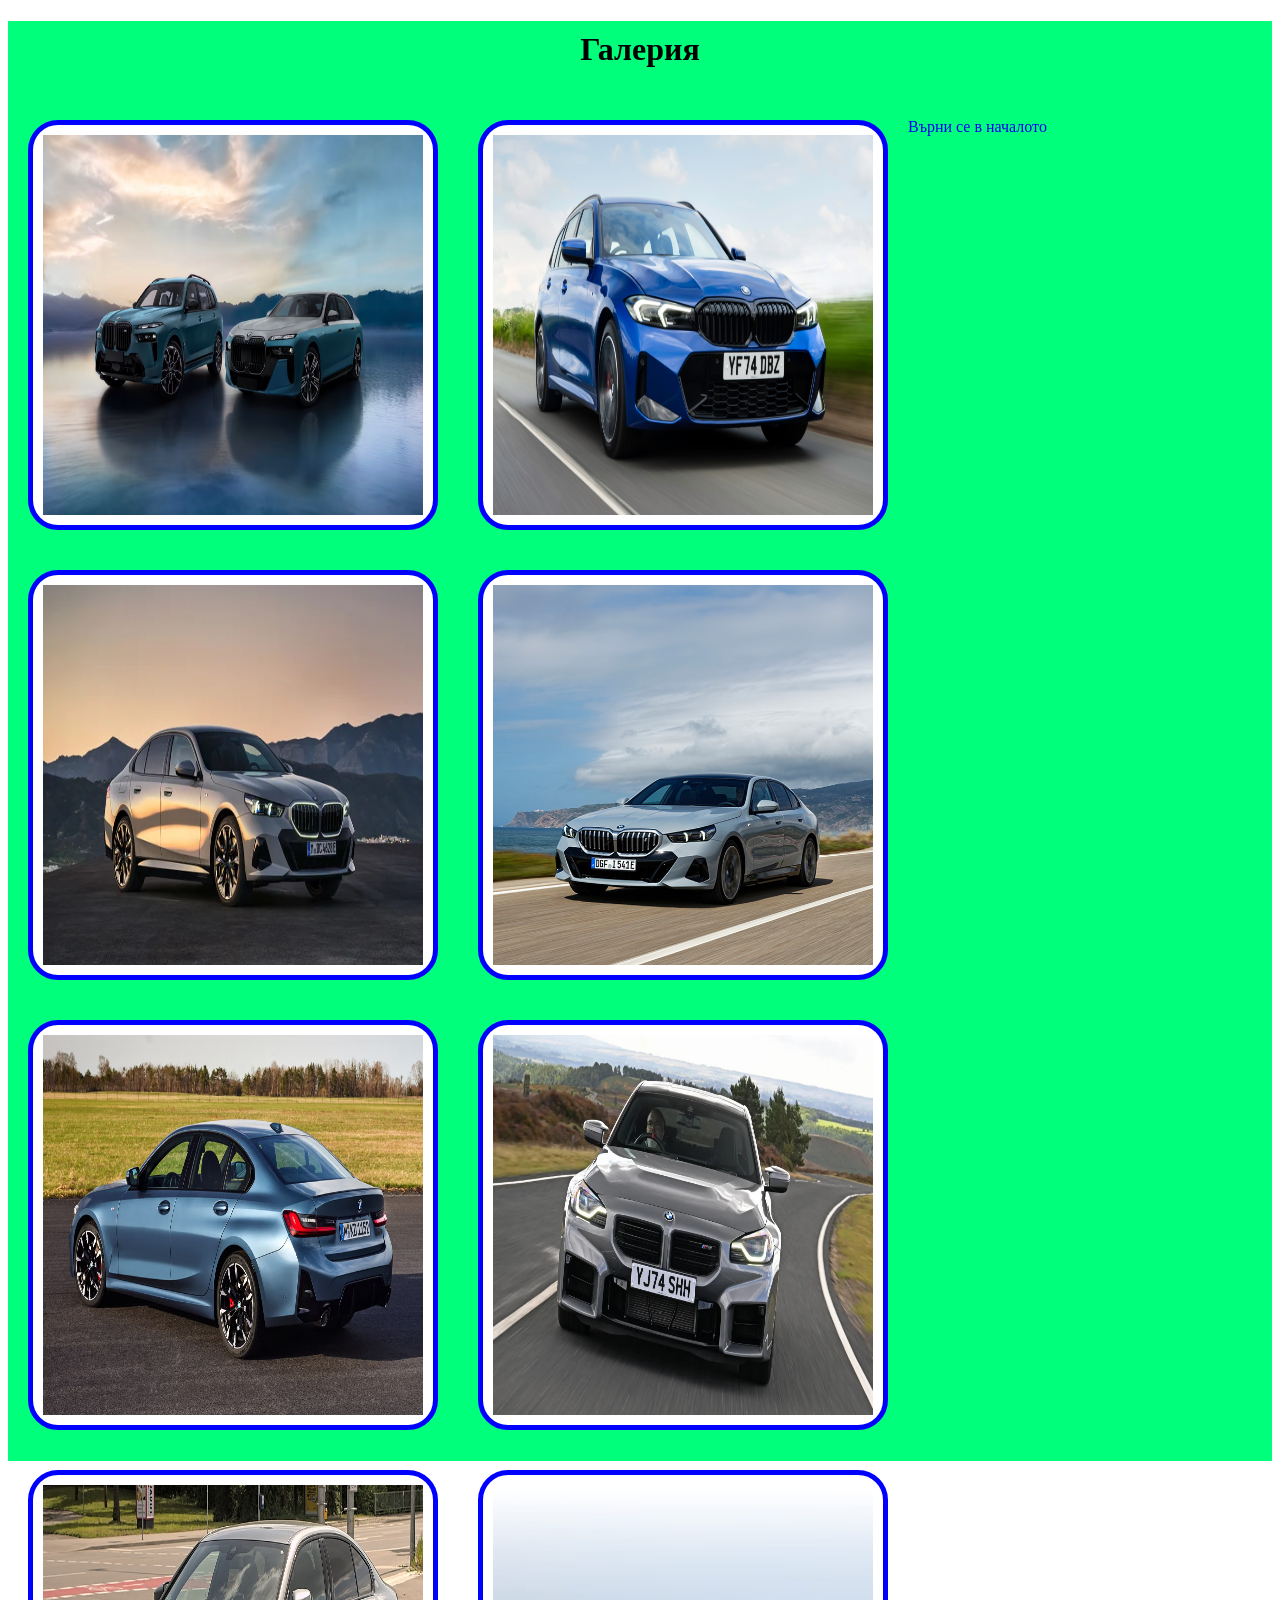
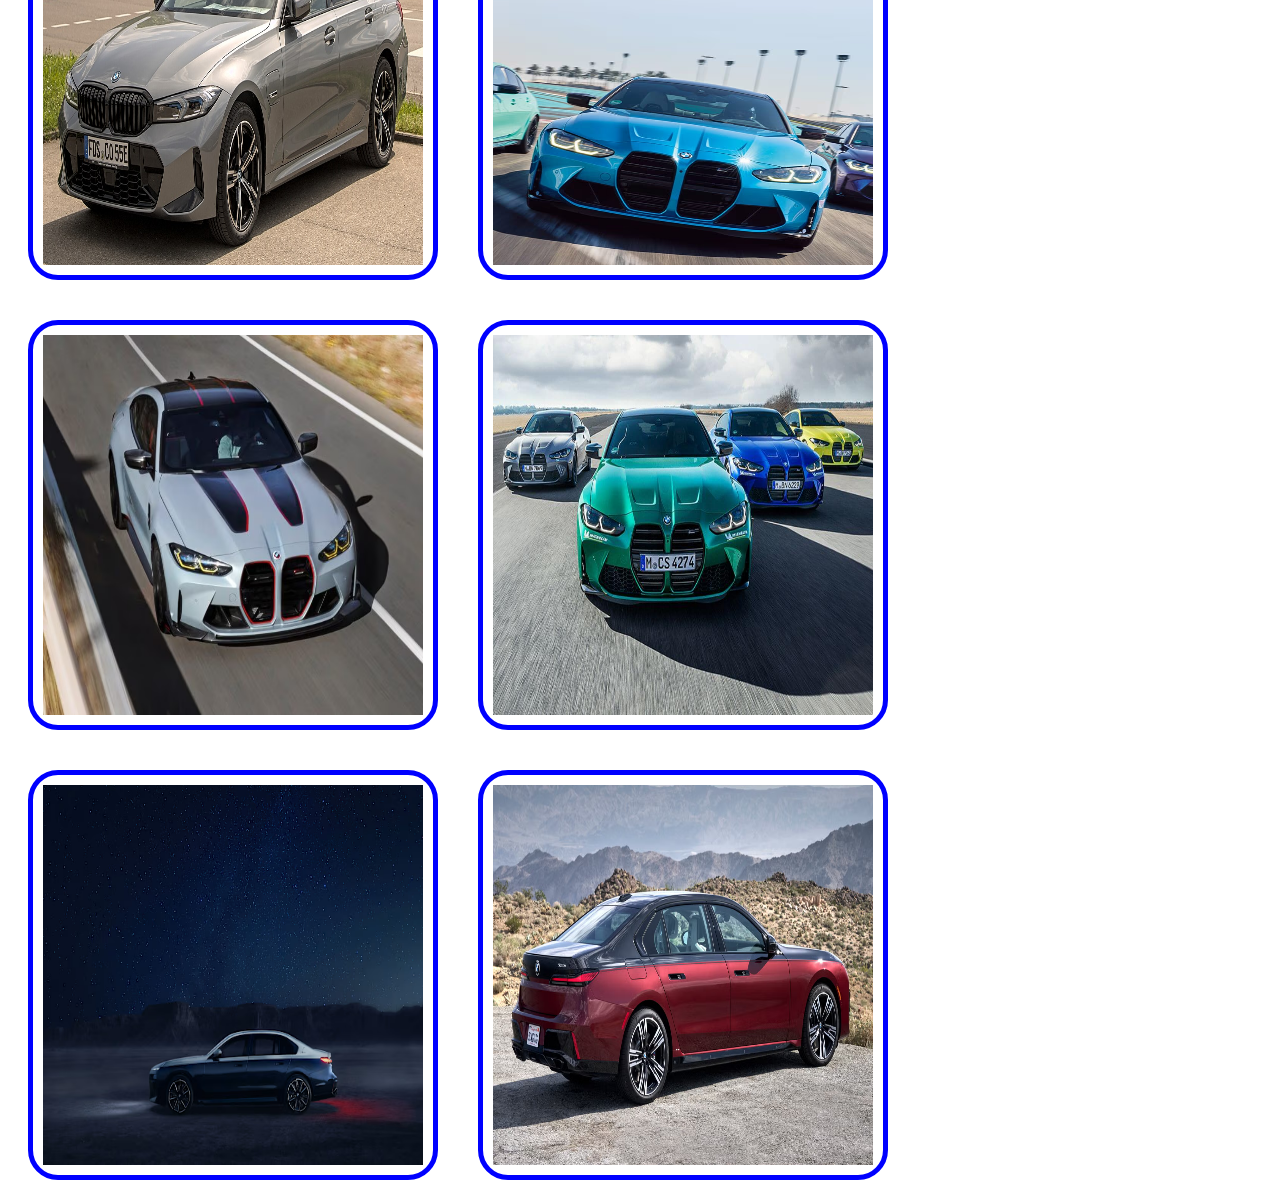
==== docs/gallery.html @ 27b83956 "added new site for BMW" ====
<!DOCTYPE html>
<html lang="en">
<head>
    <link rel="stylesheet" type="text/css" href="./styles/gallery.css"/>
</head>
<body>
     <div id="section">
            <h1> Галерия </h1>
            <div id="block1">
                <img id="snimka1" src="./images/gallery/1.avif">
            </div>
            <div id="block2">
                <img id="snimka2" src="./images/gallery/1-BMW-3-Series-Touring-review-2025-UK.jpg">
            </div>
            <div id="block3">
                <img id="snimka3" src="./images/gallery/20-2025-BMW-i5-eDrive40-front-view.webp">
            </div>
            <div id="block4">
                <img id="snimka4" src="./images/gallery/720x720-i5er.jpeg">
            </div>
            <div id="block5">
                <img id="snimka5" src="./images/gallery/2025-bmw-3-series-113-66562dd0d120a.avif">
            </div>
            <div id="block6">
                <img id="snimka6" src="./images/gallery/BMW M2 UK 2025 004_smchfb.webp">
            </div>
            <div id="block7">
                <img id="snimka7" src="./images/gallery/BMW_G20_(2022)_IMG_7316_(2).jpg">
            </div>
            <div id="block8">
                <img id="snimka8" src="./images/gallery/BMW-DDL-50YrsM_Overview_Design_07-Mobile.avif">
            </div>
            <div id="block9">
                <img id="snimka9" src="./images/gallery/BMW-LimitedEdition-M4-CSL-all.jpg.bmwimg.small.avif">
            </div>
            <div id="block10">
                <img id="snimka10" src="./images/gallery/BMW-M-Cars.jpg">
            </div>
            <div id="block11">
                <img id="snimka11" src="./images/gallery/image_1_.avif">
            </div>
            <div id="block12"> 
                <img id="snimka12" src="./images/gallery/p90486135-2023-bmw-760i-xdr-1667835080.avif">
            </div>
            <br>
            <a href="index.html"> Върни се в началото </a> </li>
        </div>
</body>
</html>
---- docs/styles/gallery.css ----
#header
{
    width: 100%;
    height: 60px;
    background-color: aqua; 
}
#nav
{
    width: 100%;
    height: 30px;
    background-color: rgb(238, 0, 255); 
}
#section
{
    width: 100%;
    height: 1440px;
    background-color: rgb(0, 255, 123); 
}    
.horizontal
{
    width: 36%;
    height: 30px;
    margin: 0 auto;
    background-color: pink;
}
.horizontal ul
{
    list-style-type: none;
}
.horizontal li
{
    float: left;
    padding-right: 30px;
}
.horizontal a
{
    font-size: 23px;
    color: black;
    display: block; 
    border-right: 2px solid white;
}
a:link 
{
    text-decoration: none;
}
a:hover 
{
    background-color: blue;
    color: white;
}
h1
{
    text-align: center;
    padding: 10px;
}
#block1
{
    width:400px;
    height:400px;
    background-color: white;
    float: left;
    border: 5px solid blue;
    border-radius: 30px;
    margin:20px;
}
#block2
{
    width:400px;
    height:400px;
    background-color: white;
    float: left;
    border: 5px solid blue;
    border-radius: 30px;
    margin:20px;
}
#block3
{
    width:400px;
    height:400px;
    background-color: white;
    float: left;
    border: 5px solid blue;
    border-radius: 30px;
    margin:20px;
}
#block4
{
    width:400px;
    height:400px;
    background-color: white;
    float: left;
    border: 5px solid blue;
    border-radius: 30px;
    margin:20px;
}
#block5
{
    width:400px;
    height:400px;
    background-color: white;
    float: left;
    border: 5px solid blue;
    border-radius: 30px;
    margin:20px;
}
#block6
{
    width:400px;
    height:400px;
    background-color: white;
    float: left;
    border: 5px solid blue;
    border-radius: 30px;
    margin:20px;
}
#block7
{
    width:400px;
    height:400px;
    background-color: white;
    float: left;
    border: 5px solid blue;
    border-radius: 30px;
    margin:20px;
}
#block8
{
    width:400px;
    height:400px;
    background-color: white;
    float: left;
    border: 5px solid blue;
    border-radius: 30px;
    margin:20px;
}
#block9
{
    width:400px;
    height:400px;
    background-color: white;
    float: left;
    border: 5px solid blue;
    border-radius: 30px;
    margin:20px;
}
#block10
{
    width:400px;
    height:400px;
    background-color: white;
    float: left;
    border: 5px solid blue;
    border-radius: 30px;
    margin:20px;
}
#block11
{
    width:400px;
    height:400px;
    background-color: white;
    float: left;
    border: 5px solid blue;
    border-radius: 30px;
    margin:20px;
}
#block12
{
    width:400px;
    height:400px;
    background-color: white;
    float: left;
    border: 5px solid blue;
    border-radius: 30px;
    margin:20px;
}
#snimka1
{
    width: 380px;
    height: 380px;
    margin: 10px;
}
#snimka2
{
    width: 380px;
    height: 380px;
    margin: 10px;
}
#snimka3
{
    width: 380px;
    height: 380px;
    margin: 10px;
}
#snimka4
{
    width: 380px;
    height: 380px;
    margin: 10px;
}
#snimka5
{
    width: 380px;
    height: 380px;
    margin: 10px;
}
#snimka6
{
    width: 380px;
    height: 380px;
    margin: 10px;
}
#snimka7
{
    width: 380px;
    height: 380px;
    margin: 10px;
}
#snimka8
{
    width: 380px;
    height: 380px;
    margin: 10px;
}
#snimka9
{
    width: 380px;
    height: 380px;
    margin: 10px;
}
#snimka10
{
    width: 380px;
    height: 380px;
    margin: 10px;
}
#snimka11
{
    width: 380px;
    height: 380px;
    margin: 10px;
}
#snimka12
{
    width: 380px;
    height: 380px;
    margin: 10px;
}
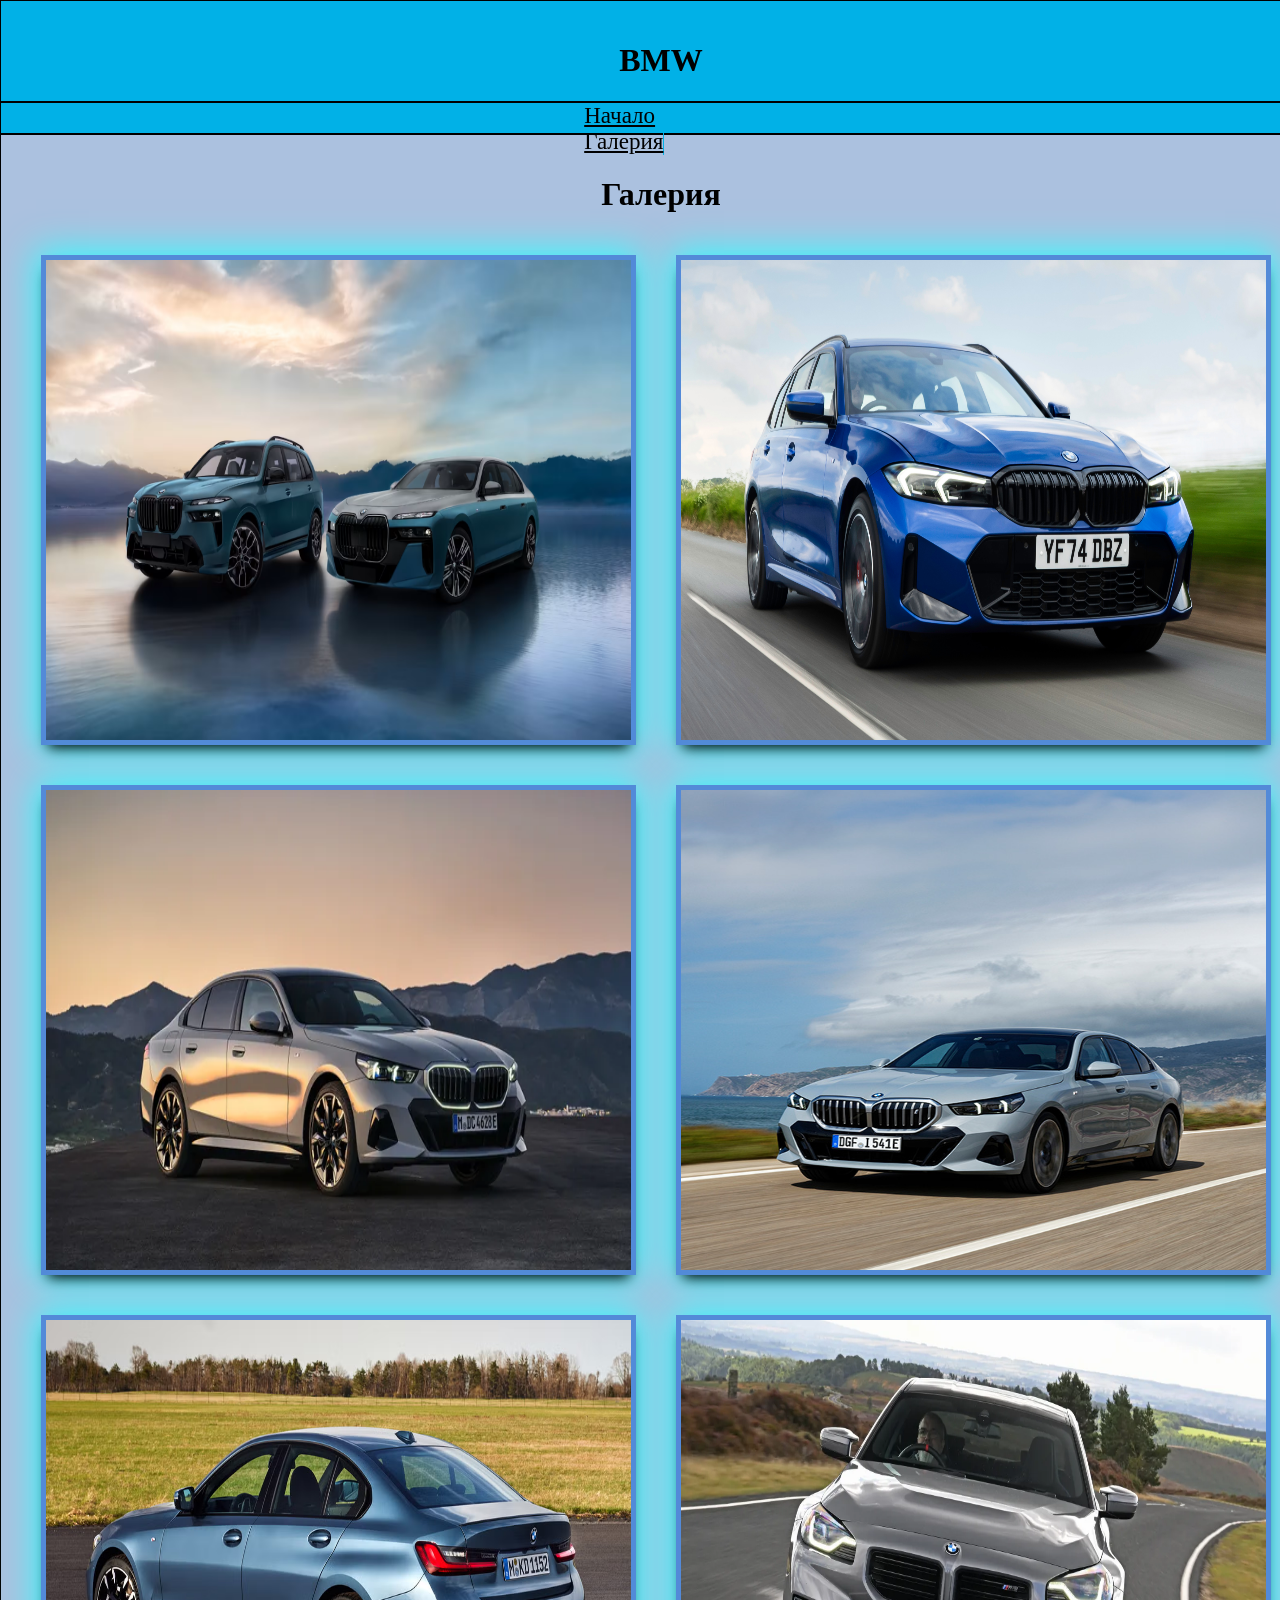
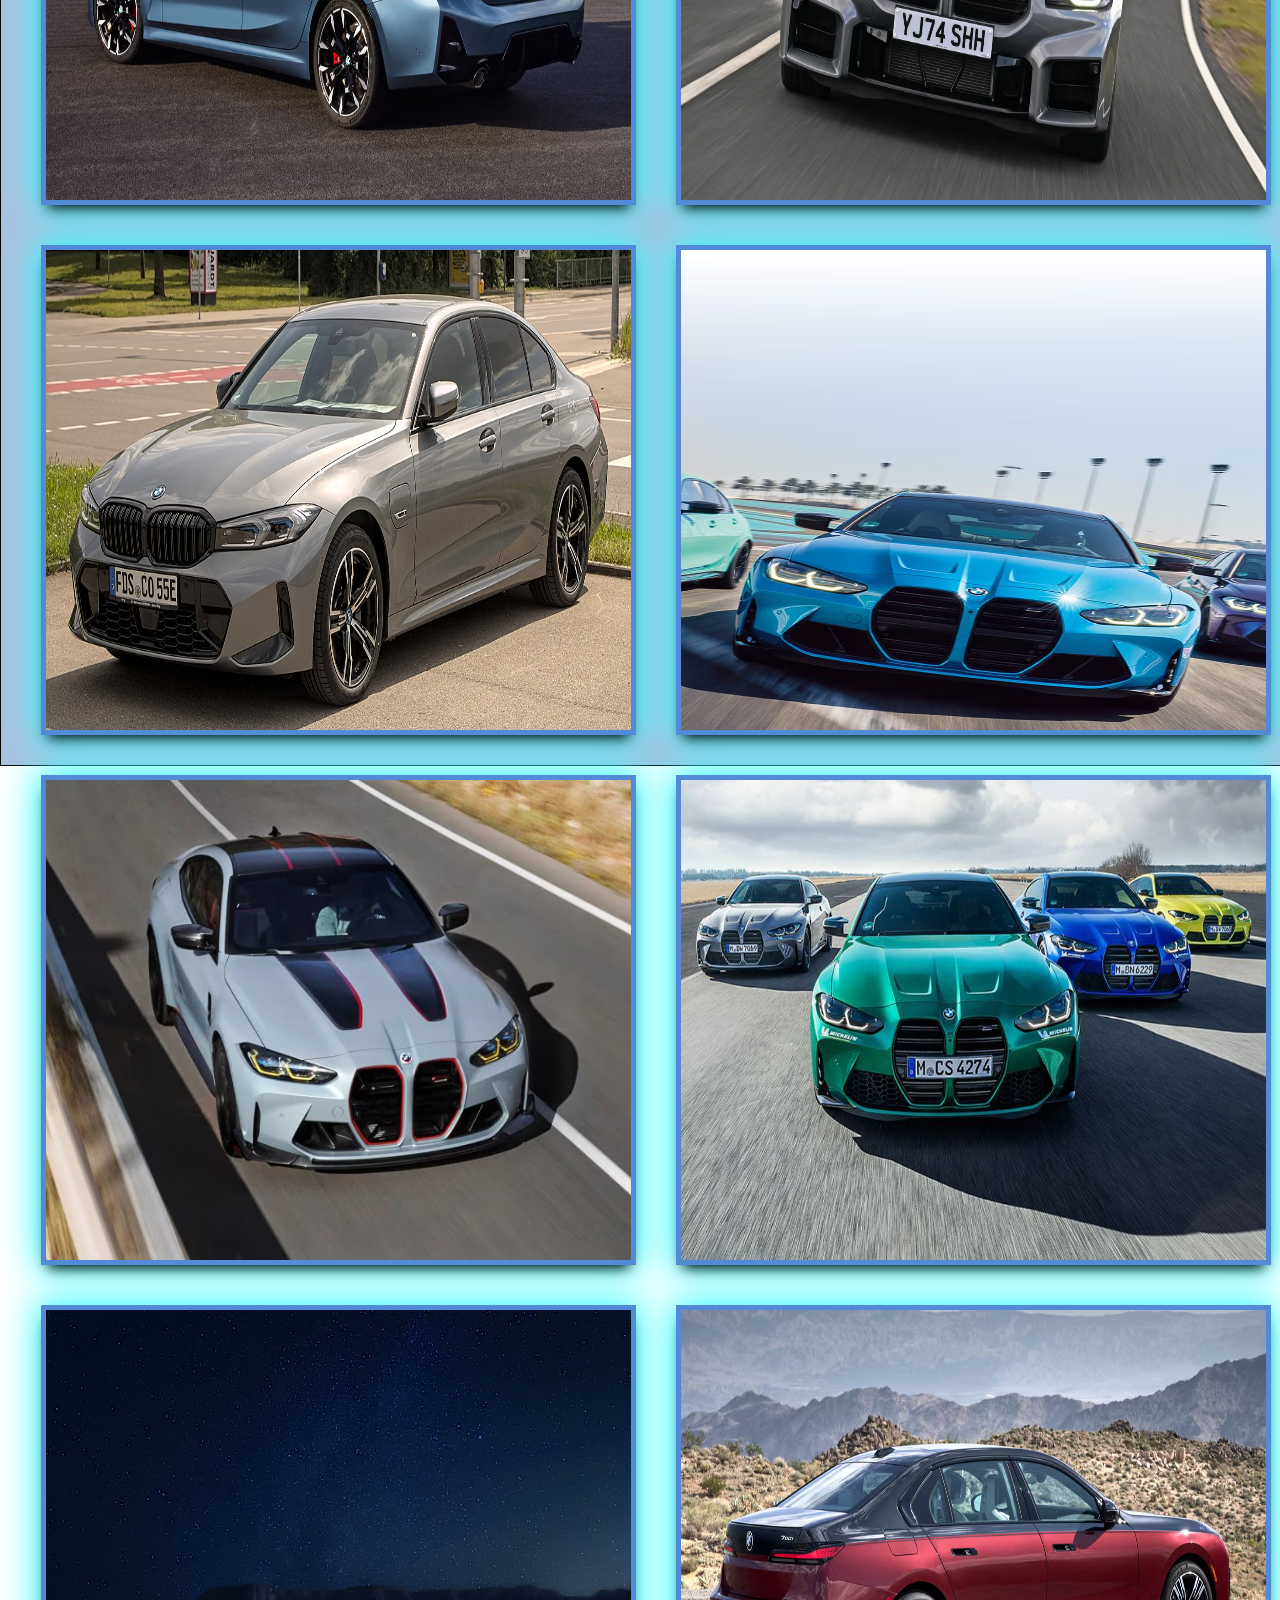
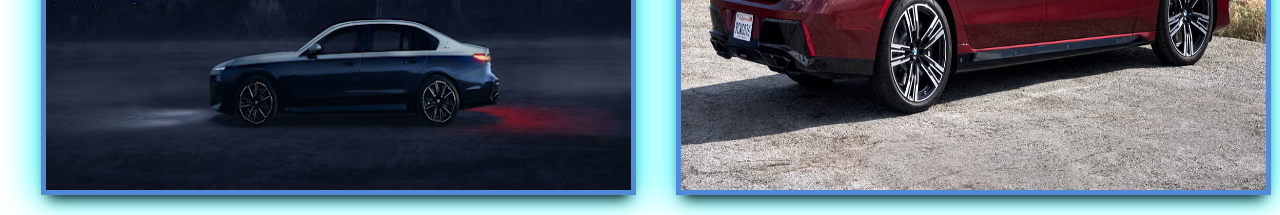
==== commit a2a17050: "fix" ====
--- a/docs/gallery.html
+++ b/docs/gallery.html
@@ -4,46 +4,57 @@
     <link rel="stylesheet" type="text/css" href="./styles/gallery.css"/>
 </head>
 <body>
+    <div class="container">
+        <div id="header">
+            <h1> BMW </h1>
+        </div>
+        <div id="nav">
+            <div class="horizontal">
+                <ul>
+                    <li> <a href="index.html"> Начало </a> </li>
+                    <li> <a href="gallery.html"> Галерия </a> </li>
+                </ul>
+            </div>
+        </div>
      <div id="section">
             <h1> Галерия </h1>
-            <div id="block1">
+            <div class="Shadow" id="block1">
                 <img id="snimka1" src="./images/gallery/1.avif">
             </div>
-            <div id="block2">
+            <div class="Shadow" class="Shadow" id="block2">
                 <img id="snimka2" src="./images/gallery/1-BMW-3-Series-Touring-review-2025-UK.jpg">
             </div>
-            <div id="block3">
+            <div class="Shadow" id="block3">
                 <img id="snimka3" src="./images/gallery/20-2025-BMW-i5-eDrive40-front-view.webp">
             </div>
-            <div id="block4">
+            <div class="Shadow" id="block4">
                 <img id="snimka4" src="./images/gallery/720x720-i5er.jpeg">
             </div>
-            <div id="block5">
+            <div class="Shadow" id="block5">
                 <img id="snimka5" src="./images/gallery/2025-bmw-3-series-113-66562dd0d120a.avif">
             </div>
-            <div id="block6">
+            <div class="Shadow" id="block6">
                 <img id="snimka6" src="./images/gallery/BMW M2 UK 2025 004_smchfb.webp">
             </div>
-            <div id="block7">
+            <div class="Shadow" id="block7">
                 <img id="snimka7" src="./images/gallery/BMW_G20_(2022)_IMG_7316_(2).jpg">
             </div>
-            <div id="block8">
+            <div class="Shadow" id="block8">
                 <img id="snimka8" src="./images/gallery/BMW-DDL-50YrsM_Overview_Design_07-Mobile.avif">
             </div>
-            <div id="block9">
+            <div class="Shadow" id="block9">
                 <img id="snimka9" src="./images/gallery/BMW-LimitedEdition-M4-CSL-all.jpg.bmwimg.small.avif">
             </div>
-            <div id="block10">
+            <div class="Shadow" id="block10">
                 <img id="snimka10" src="./images/gallery/BMW-M-Cars.jpg">
             </div>
-            <div id="block11">
+            <div class="Shadow" id="block11">
                 <img id="snimka11" src="./images/gallery/image_1_.avif">
             </div>
-            <div id="block12"> 
+            <div class="Shadow" id="block12"> 
                 <img id="snimka12" src="./images/gallery/p90486135-2023-bmw-760i-xdr-1667835080.avif">
             </div>
             <br>
-            <a href="index.html"> Върни се в началото </a> </li>
         </div>
 </body>
 </html>
--- a/docs/styles/gallery.css
+++ b/docs/styles/gallery.css
@@ -1,247 +1,238 @@
+body
+{
+    margin: 0;
+    padding: 0;
+}
 #header
 {
     width: 100%;
     height: 60px;
-    background-color: aqua; 
+    background-color: rgb(1, 177, 231);
+    border: 1px solid black;
+    padding: 20px;
 }
 #nav
 {
     width: 100%;
     height: 30px;
-    background-color: rgb(238, 0, 255); 
+    background-color: rgb(1, 177, 231);
+    margin: 0;
+    border: 1px solid black;
+    padding-left: 20px;
+    padding-right: 20px;
 }
 #section
 {
     width: 100%;
-    height: 1440px;
-    background-color: rgb(0, 255, 123); 
+    height: 2190px;
+    background-color: rgb(171, 193, 223); 
+    text-align: center;
+    margin: 0;
+    padding: 20px;
+    border: 1px solid black;
 }    
 .horizontal
 {
-    width: 36%;
+    width: 12%;
     height: 30px;
     margin: 0 auto;
-    background-color: pink;
+    background-color: rgb(1, 177, 231);
 }
 .horizontal ul
 {
     list-style-type: none;
+    padding: 0px;
+    margin: 0 auto;
 }
 .horizontal li
 {
     float: left;
     padding-right: 30px;
+
 }
 .horizontal a
 {
     font-size: 23px;
     color: black;
     display: block; 
-    border-right: 2px solid white;
-}
-a:link 
-{
-    text-decoration: none;
-}
-a:hover 
-{
-    background-color: blue;
-    color: white;
+    border-right:1px solid rgb(1, 177, 231);
+    text-align: center;
 }
 h1
 {
     text-align: center;
-    padding: 10px;
+    
 }
 #block1
 {
-    width:400px;
-    height:400px;
-    background-color: white;
-    float: left;
-    border: 5px solid blue;
-    border-radius: 30px;
+    width:585px;
+    height:480px;
+    background-color: white;
+    float: left;
+    border: 5px solid rgb(83, 138, 216);
     margin:20px;
 }
 #block2
 {
-    width:400px;
-    height:400px;
-    background-color: white;
-    float: left;
-    border: 5px solid blue;
-    border-radius: 30px;
+    width:585px;
+    height:480px;
+    background-color: white;
+    float: left;
+    border: 5px solid rgb(83, 138, 216);
     margin:20px;
 }
 #block3
 {
-    width:400px;
-    height:400px;
-    background-color: white;
-    float: left;
-    border: 5px solid blue;
-    border-radius: 30px;
+    width:585px;
+    height:480px;
+    background-color: white;
+    float: left;
+    border: 5px solid rgb(83, 138, 216);
     margin:20px;
 }
 #block4
 {
-    width:400px;
-    height:400px;
-    background-color: white;
-    float: left;
-    border: 5px solid blue;
-    border-radius: 30px;
+    width:585px;
+    height:480px;
+    background-color: white;
+    float: left;
+    border: 5px solid rgb(83, 138, 216);
     margin:20px;
 }
 #block5
 {
-    width:400px;
-    height:400px;
-    background-color: white;
-    float: left;
-    border: 5px solid blue;
-    border-radius: 30px;
+    width:585px;
+    height:480px;
+    background-color: white;
+    float: left;
+    border: 5px solid rgb(83, 138, 216);
     margin:20px;
 }
 #block6
 {
-    width:400px;
-    height:400px;
-    background-color: white;
-    float: left;
-    border: 5px solid blue;
-    border-radius: 30px;
+    width:585px;
+    height:480px;
+    background-color: white;
+    float: left;
+    border: 5px solid rgb(83, 138, 216);
     margin:20px;
 }
 #block7
 {
-    width:400px;
-    height:400px;
-    background-color: white;
-    float: left;
-    border: 5px solid blue;
-    border-radius: 30px;
+    width:585px;
+    height:480px;
+    background-color: white;
+    float: left;
+    border: 5px solid rgb(83, 138, 216);
     margin:20px;
 }
 #block8
 {
-    width:400px;
-    height:400px;
-    background-color: white;
-    float: left;
-    border: 5px solid blue;
-    border-radius: 30px;
+    width:585px;
+    height:480px;
+    background-color: white;
+    float: left;
+    border: 5px solid rgb(83, 138, 216);
     margin:20px;
 }
 #block9
 {
-    width:400px;
-    height:400px;
-    background-color: white;
-    float: left;
-    border: 5px solid blue;
-    border-radius: 30px;
+    width:585px;
+    height:480px;
+    background-color: white;
+    float: left;
+    border: 5px solid rgb(83, 138, 216);
     margin:20px;
 }
 #block10
 {
-    width:400px;
-    height:400px;
-    background-color: white;
-    float: left;
-    border: 5px solid blue;
-    border-radius: 30px;
+     width:585px;
+    height:480px;
+    background-color: white;
+    float: left;
+    border: 5px solid rgb(83, 138, 216);
     margin:20px;
 }
 #block11
 {
-    width:400px;
-    height:400px;
-    background-color: white;
-    float: left;
-    border: 5px solid blue;
-    border-radius: 30px;
+    width:585px;
+    height:480px;
+    background-color: white;
+    float: left;
+    border: 5px solid rgb(83, 138, 216);
     margin:20px;
 }
 #block12
 {
-    width:400px;
-    height:400px;
-    background-color: white;
-    float: left;
-    border: 5px solid blue;
-    border-radius: 30px;
+    width:585px;
+    height:480px;
+    background-color: white;
+    float: left;
+    border: 5px solid rgb(83, 138, 216);
     margin:20px;
 }
 #snimka1
 {
-    width: 380px;
-    height: 380px;
-    margin: 10px;
+    width: 585px;
+    height: 480px;
 }
 #snimka2
 {
-    width: 380px;
-    height: 380px;
-    margin: 10px;
+    width: 585px;
+    height: 480px;
 }
 #snimka3
 {
-    width: 380px;
-    height: 380px;
-    margin: 10px;
+    width: 585px;
+    height: 480px;
 }
 #snimka4
 {
-    width: 380px;
-    height: 380px;
-    margin: 10px;
+    width: 585px;
+    height: 480px;
 }
 #snimka5
 {
-    width: 380px;
-    height: 380px;
-    margin: 10px;
+    width: 585px;
+    height: 480px;
 }
 #snimka6
 {
-    width: 380px;
-    height: 380px;
-    margin: 10px;
+    width: 585px;
+    height: 480px;
 }
 #snimka7
 {
-    width: 380px;
-    height: 380px;
-    margin: 10px;
+    width: 585px;
+    height: 480px;
 }
 #snimka8
 {
-    width: 380px;
-    height: 380px;
-    margin: 10px;
+    width: 585px;
+    height: 480px;
 }
 #snimka9
 {
-    width: 380px;
-    height: 380px;
-    margin: 10px;
+    width: 585px;
+    height: 480px;
 }
 #snimka10
 {
-    width: 380px;
-    height: 380px;
-    margin: 10px;
+    width: 585px;
+    height: 480px;
 }
 #snimka11
 {
-    width: 380px;
-    height: 380px;
-    margin: 10px;
+    width: 585px;
+    height: 480px;
 }
 #snimka12
 {
-    width: 380px;
-    height: 380px;
-    margin: 10px;
+    width: 585px;
+    height: 480px;
+}
+.Shadow
+{
+    -webkit-box-shadow: 0px 10px 13px -7px #000000, 0px 0px 34px 5px #38FAFF; 
+    box-shadow: 0px 10px 13px -7px #000000, 0px 0px 34px 5px #38FAFF;
 }
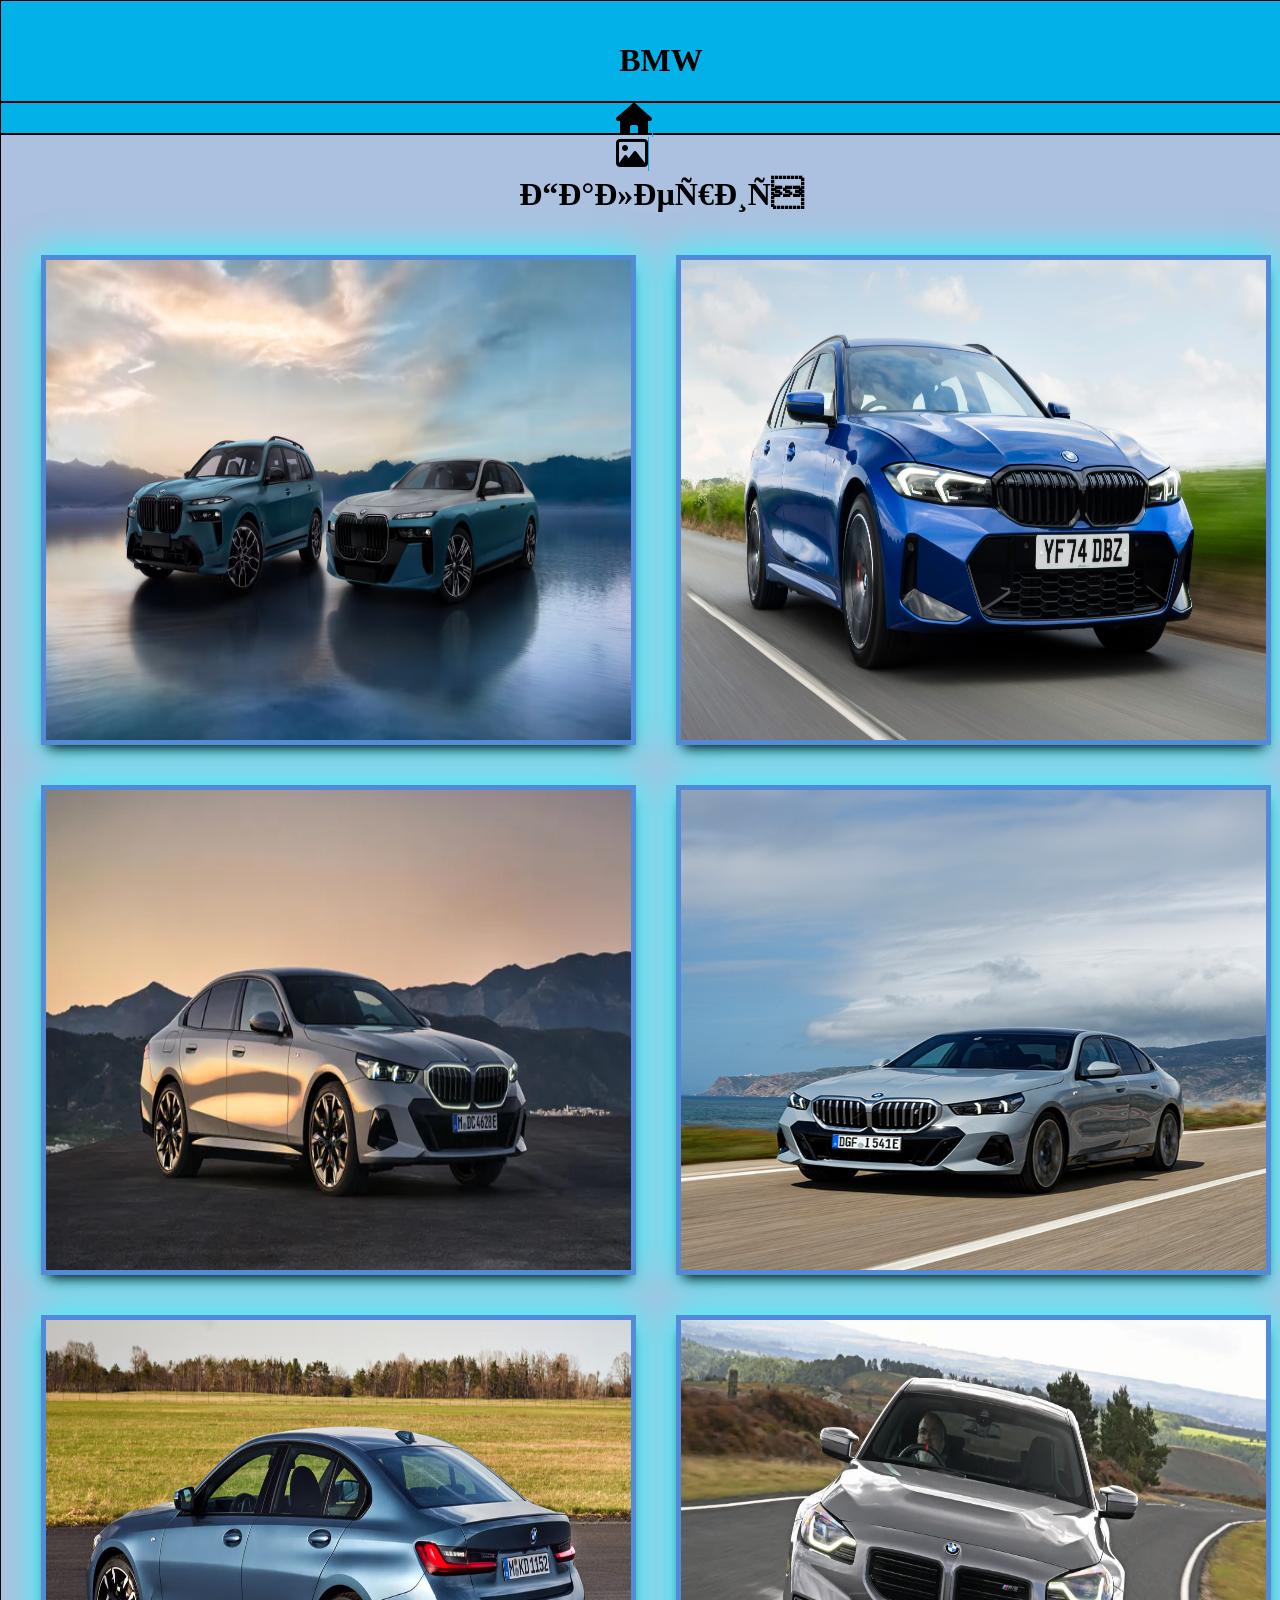
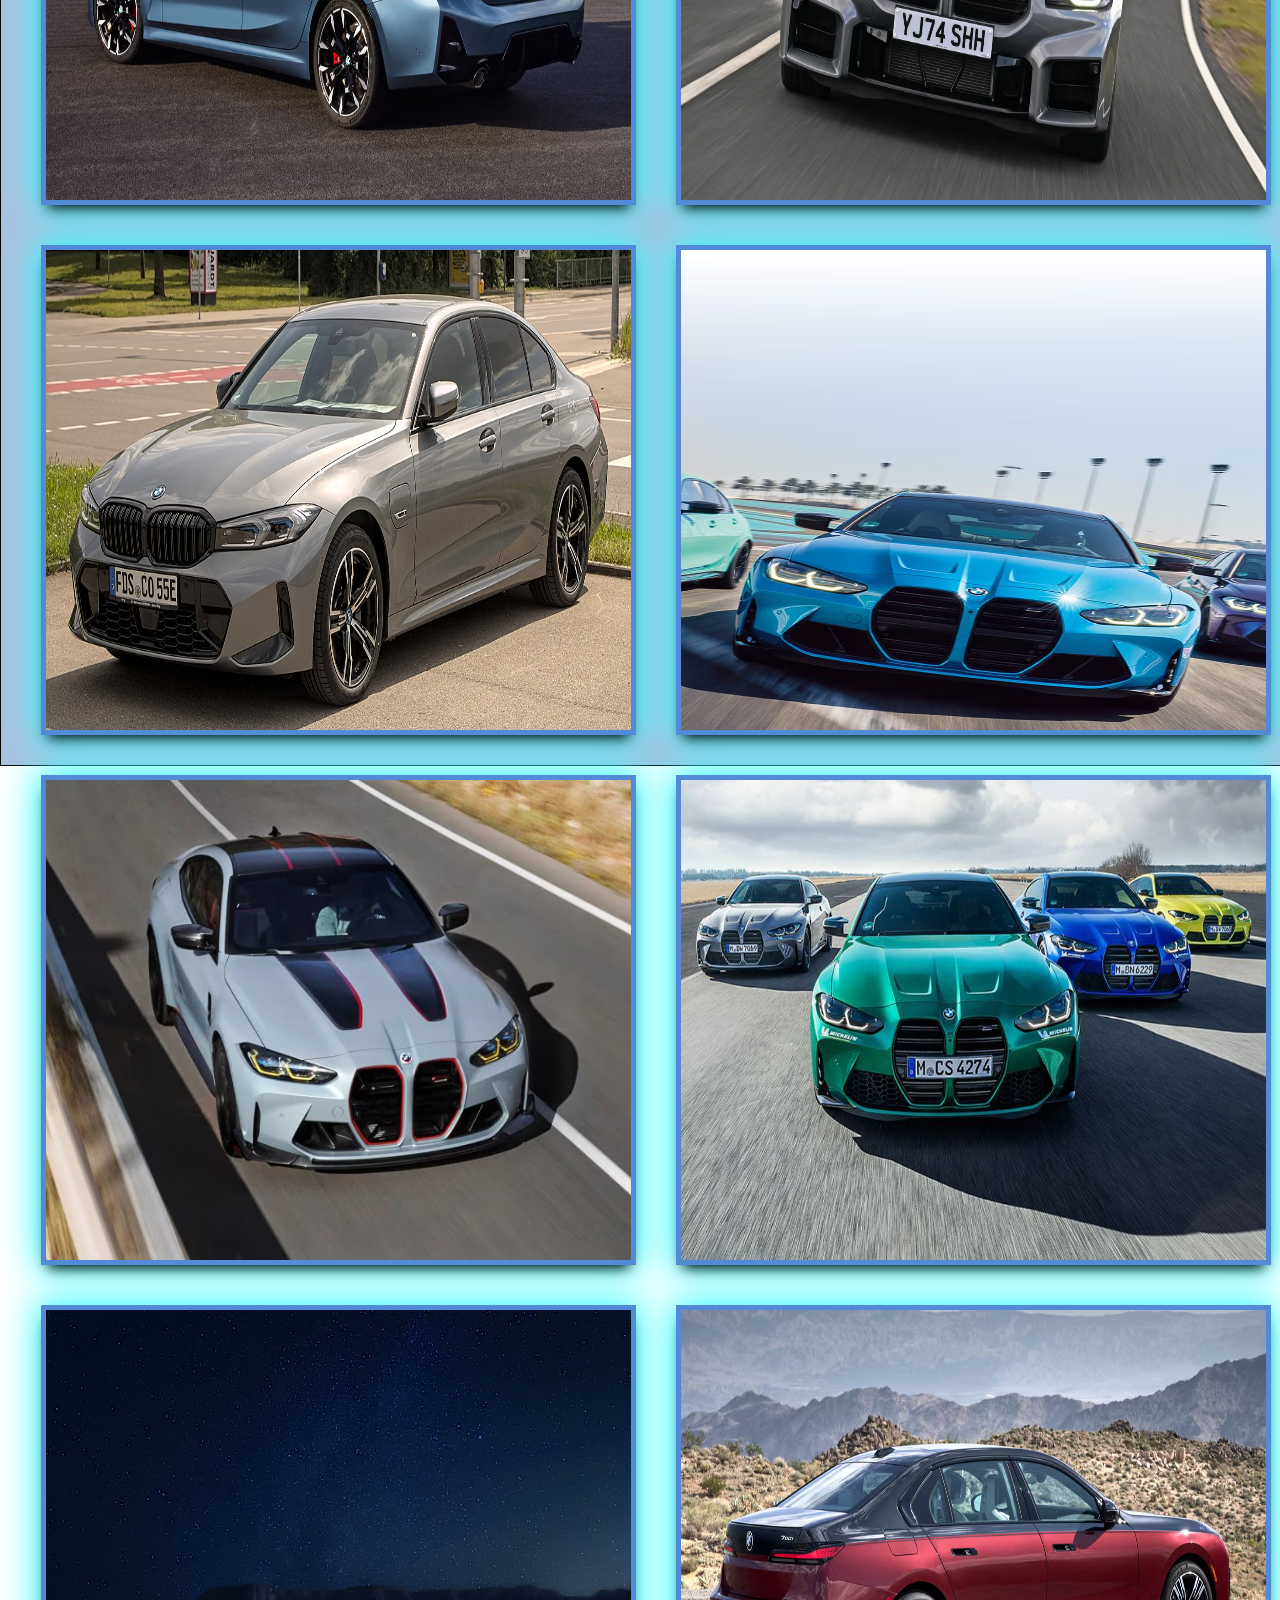
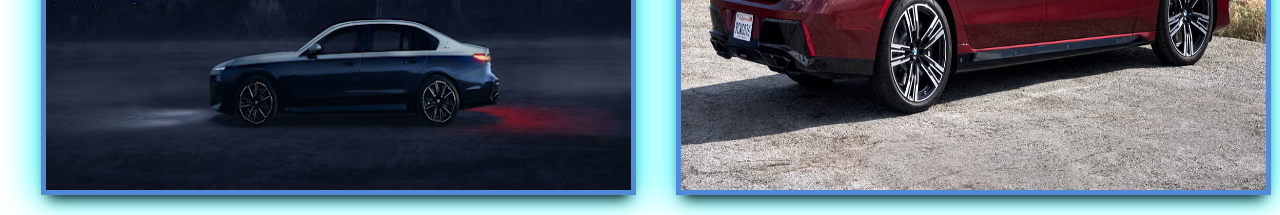
==== commit 27736268: "fix" ====
--- a/docs/gallery.html
+++ b/docs/gallery.html
@@ -1,6 +1,7 @@
 <!DOCTYPE html>
 <html lang="en">
 <head>
+    <link rel="stylesheet" href="https://cdnjs.cloudflare.com/ajax/libs/font-awesome/6.7.2/css/all.min.css" integrity="sha512-Evv84Mr4kqVGRNSgIGL/F/aIDqQb7xQ2vcrdIwxfjThSH8CSR7PBEakCr51Ck+w+/U6swU2Im1vVX0SVk9ABhg==" crossorigin="anonymous" referrerpolicy="no-referrer" />
     <link rel="stylesheet" type="text/css" href="./styles/gallery.css"/>
 </head>
 <body>
@@ -11,8 +12,8 @@
         <div id="nav">
             <div class="horizontal">
                 <ul>
-                    <li> <a href="index.html"> Начало </a> </li>
-                    <li> <a href="gallery.html"> Галерия </a> </li>
+                    <li> <a href="index.html"> <i class="fa-solid fa-house navigations"></i> </a> </li>
+                    <li> <a href="gallery.html"> <i class="fa-regular fa-image navigations"></i> </a> </li>
                 </ul>
             </div>
         </div>
--- a/docs/styles/gallery.css
+++ b/docs/styles/gallery.css
@@ -33,7 +33,7 @@
 }    
 .horizontal
 {
-    width: 12%;
+    width: 7%;
     height: 30px;
     margin: 0 auto;
     background-color: rgb(1, 177, 231);
@@ -235,4 +235,8 @@
 {
     -webkit-box-shadow: 0px 10px 13px -7px #000000, 0px 0px 34px 5px #38FAFF; 
     box-shadow: 0px 10px 13px -7px #000000, 0px 0px 34px 5px #38FAFF;
+}
+.navigations
+{
+    font-size: 2rem;
 }
